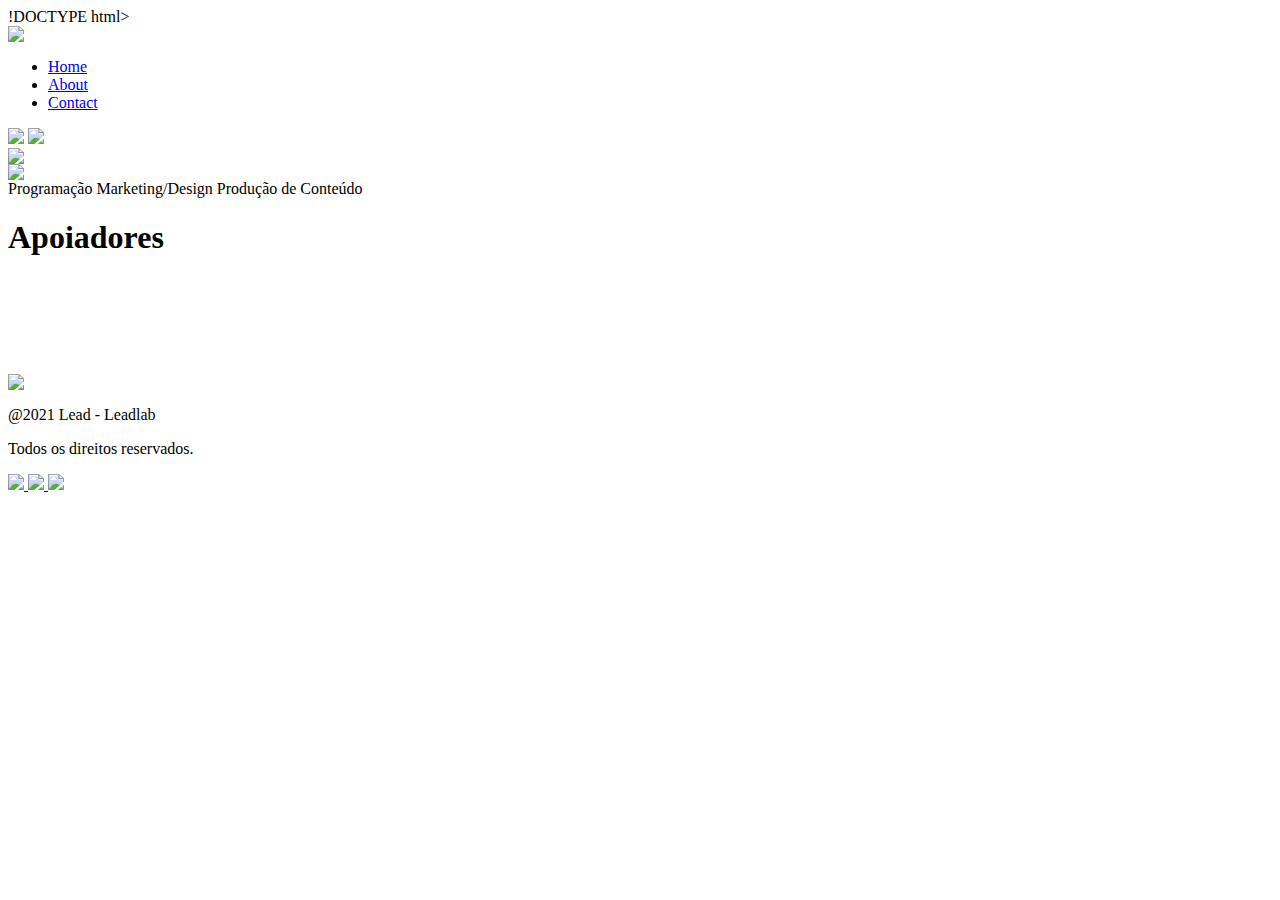
==== index.html @ a6ea8bde "Create index.html" ====
!DOCTYPE html>
<html>
<head>
	<meta charset="utf-8">
	<title>Lead Lab</title>
	<link rel="stylesheet" type="text/css" href="src/css/style.css">

</head>
<body>

<!--NAVBAR-->

	<header id="header">
		<nav>
			<img class="logo" src="images/lead.logo.jpg">
			<ul class="navigation">
				<li><a href="#">Home</a></li>
				<li><a href="#">About</a></li>
				<li><a href="#">Contact</a></li>
			</ul>
		</nav>
	</header>
<!--/NAVBAR-->

<!--SLIDESHOW APRESENTAÇÃO-->

	<section class="Banner">
		<div class="slider" >
			<div class="conteudoslider">
				<img class="Sbg" src="images/background.png">
				<img class="Slogo" src="images/09.png">
			</div>
			

			<div class="conteudoslider">
				<img class="Sbg" src="images/slide2.jpg">
			</div>

			<div class="conteudoslider">
				<img class="Sbg" src="images/slide3.jpg">
			</div>


		</div>
	</section>


<!--/SLIDESHOW APRESENTAÇÃO-->

<!--BOTOES-->
	
		<section class="botao">
			<a id="btn-Programacao">Programação</a>
			<a id="btn-Marketing">Marketing/Design</a>
			<a id="btn-Producao">Produção de Conteúdo</a>
		</section>

		<section class="texto">
			<h1 id="title-botton"></h1>
			<p id="subtitle-botton"></p>
		</section>


<!-- SLIDESHOW GRUPOS-->

		<div class="imge" id="imge"></div>

<!-- /SLIDESHOW GRUPOS-->

<!--/BOTOES-->

<!-- APOIADORES -->
	<section class="texto" > <h1>Apoiadores</h1></section>
		<div class="conatainer">
			<div class="servicebox">
				<div class="icon">
					<img class="leadlogo2" src="images/09.png" alt="">
				</div>
				<div class="content">
					<p><a href="https://www.instagram.com/lead.atheneu/" target="_blank" ><img class="instagram2" src="images/instagram.png" alt=""></a></p>
				</div>
			</div>

			<div class="servicebox">
				<div class="icon" >
					<img class="alura2" src="images/alura.png" alt="">
				</div>
				<div class="content">
					<p><a href="https://www.instagram.com/aluraonline/" target="_blank"><img class="instagram2" src="images/instagram.png" alt=""></a></p>
				</div>
			</div>

			<div class="servicebox">
				<div class="icon">
					<img class="luiza2" src="images/luizalab.png" alt="">
				</div>
				<div class="content">
					
					<p><a href="https://www.instagram.com/luizalabs/" target="_blank"><img class="instagram2" src="images/instagram.png" alt=""></a></p>
				</div>
			</div>
		</div>
<!--/APOIADORES-->


<!--RODAPE-->
	<footer>
		<div class="rodape">
			<a href=" https://www.instagram.com/lead.atheneu/" target="_blank">
				<img class="leadlogo" src="images/09.png">
			</a>
			<p>@2021 Lead - Leadlab </p>
			<P>Todos os direitos reservados.</P>
		</div>


		<div class="aluradiv">

			<a href="https://www.maisatheneu.com.br/" target="_blank">
				<img class="atheneulogo" src="images/atheneulogo.png">
			</a>
			
			<a href=" https://www.alura.com.br/" target="_blank">
				<img class="alura" src="images/alura.png">
			</a>

			<a href=" https://medium.com/luizalabs" target="_blank">
				<img class="luiza" src="images/luizalab.png">
			</a>


		</div>
	</footer>
<!--/RODAPE-->

<!--JAVASCRIPT-->

  <script src="src/js/main.js"></script>
  <script src="src/js/eventsBottons.js"></script>

 <!--/JAVASCRIPT-->

</body>
</html>
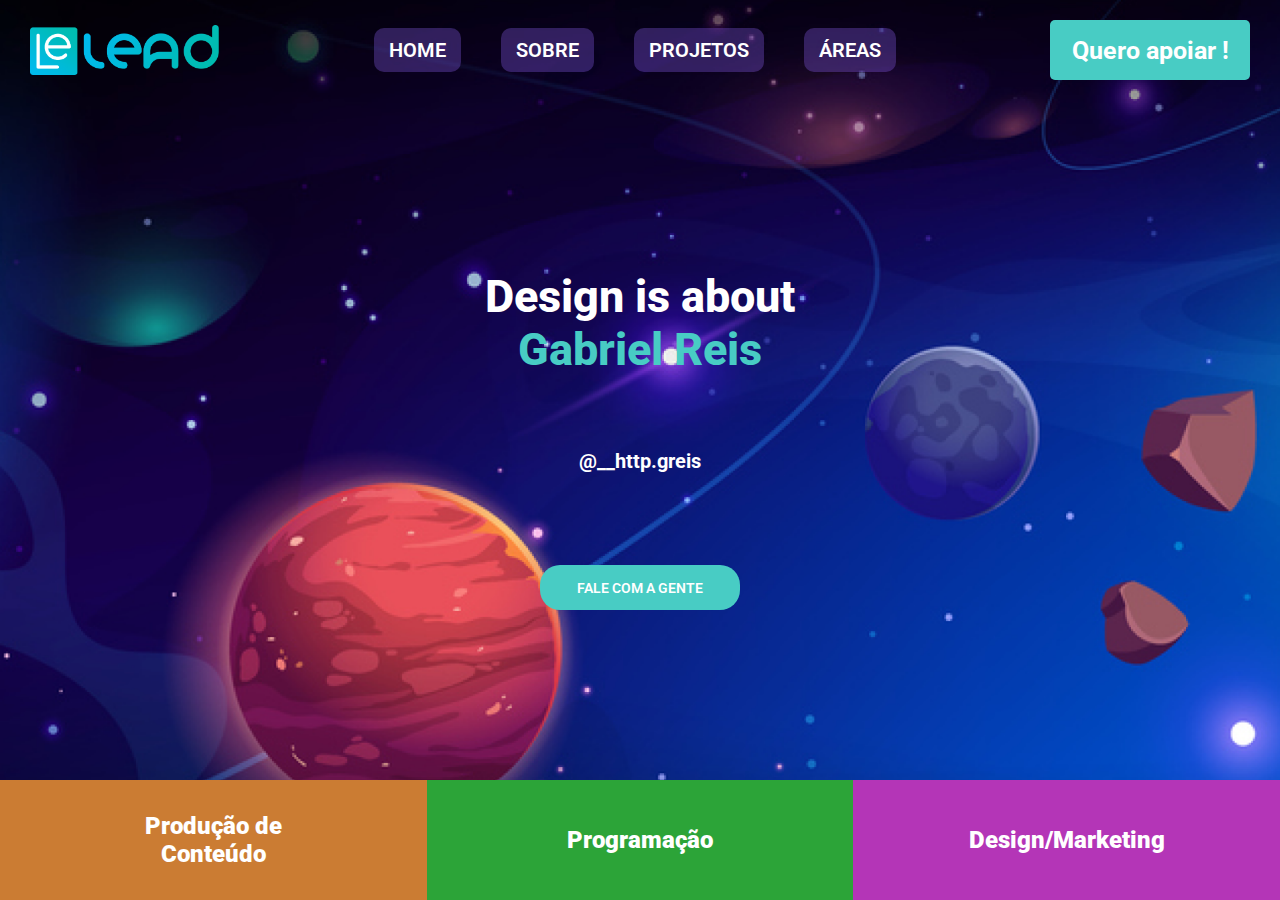
==== commit f4037dd2: "Add files via upload" ====
--- a/index.html
+++ b/index.html
@@ -1,144 +1,83 @@
-!DOCTYPE html>
-<html>
+<!DOCTYPE html>
+<html lang="PT-BR">
 <head>
-	<meta charset="utf-8">
-	<title>Lead Lab</title>
-	<link rel="stylesheet" type="text/css" href="src/css/style.css">
+    <meta charset="UTF-8">
+    <meta http-equiv="X-UA-Compatible" content="IE=edge">
+    <meta name="viewport" content="width=device-width, initial-scale=1.0">
+    <title>Lead Space</title>
+
+    <!-- CSS -->
+    <link rel="stylesheet" href="./style.css">
+
+    <!-- FONTS -->
+    <link rel="preconnect" href="https://fonts.googleapis.com">
+    <link rel="preconnect" href="https://fonts.gstatic.com" crossorigin>
+    <link href="https://fonts.googleapis.com/css2?family=Montserrat:ital,wght@0,100;0,200;0,300;0,400;0,500;0,600;0,700;0,800;0,900;1,100;1,200;1,300;1,400;1,500;1,600;1,700;1,800;1,900&family=Roboto:ital,wght@0,100;0,300;0,400;0,500;0,700;0,900;1,100;1,300;1,400;1,500;1,700;1,900&display=swap" rel="stylesheet">
+
+    <!-- SCRIPT -->
+    <script defer src="./script.js"></script>
 
 </head>
 <body>
 
-<!--NAVBAR-->
+    <div class="bg">
+        <header>
+            <a href="">
+                <img class="logo" src="./assets/logo.png" alt="logo lead">
+            </a>
+    
+            <nav class="menu">
+                <ul>
+                    <li>
+                        <a href="/">Home</a>
+                    </li>
+                    <li>
+                        <a href="/sobre">Sobre</a>
+                    </li>
+                    <li>
+                        <a href="/projects">projetos</a>
+                    </li>                
+                    <li>
+                        <a href="/areas">Áreas</a>
+                    </li>
+                </ul>
+            </nav>
+    
+            <button>Quero apoiar !</button>
+        </header>
+   
+        <div class="banner">
+            <div data-id="sliders" class="slider">
+                <div class="slidearea">
+                    <h1>Design is about<br><span>Gabriel Reis</span></h1>
+                    <h2>@__http.greis</h2>
+                    <a href="">FALE COM A GENTE</a>
+                </div>
 
-	<header id="header">
-		<nav>
-			<img class="logo" src="images/lead.logo.jpg">
-			<ul class="navigation">
-				<li><a href="#">Home</a></li>
-				<li><a href="#">About</a></li>
-				<li><a href="#">Contact</a></li>
-			</ul>
-		</nav>
-	</header>
-<!--/NAVBAR-->
+                <div class="slidearea">
+                    <h1>Design is about<br><span>Gabriel Reis</span></h1>
+                    <h2>Gabriel Reis</h2>
+                    <a href="">FALE COM A GENTE</a>
+                </div>
 
-<!--SLIDESHOW APRESENTAÇÃO-->
+                <div class="slidearea">
+                    <h1>Design is about<br><span>Gabriel Reis</span></h1>
+                    <h2>Call us +55 79 9 98516120</h2>
+                    <a href="">FALE COM A GENTE</a>
+                </div>
+            </div>
+        </div>
 
-	<section class="Banner">
-		<div class="slider" >
-			<div class="conteudoslider">
-				<img class="Sbg" src="images/background.png">
-				<img class="Slogo" src="images/09.png">
-			</div>
-			
-
-			<div class="conteudoslider">
-				<img class="Sbg" src="images/slide2.jpg">
-			</div>
-
-			<div class="conteudoslider">
-				<img class="Sbg" src="images/slide3.jpg">
-			</div>
+        <div class="areas">
+            <ul>
+                <li class="prod"><a href="">Produção de Conteúdo</a></li>
+                <li class="prog"><a href="">Programação</a></li>
+                <li class="mkt"><a href="">Design/Marketing</a></li>
+            </ul>
+        </div>
+    </div>
 
 
-		</div>
-	</section>
-
-
-<!--/SLIDESHOW APRESENTAÇÃO-->
-
-<!--BOTOES-->
-	
-		<section class="botao">
-			<a id="btn-Programacao">Programação</a>
-			<a id="btn-Marketing">Marketing/Design</a>
-			<a id="btn-Producao">Produção de Conteúdo</a>
-		</section>
-
-		<section class="texto">
-			<h1 id="title-botton"></h1>
-			<p id="subtitle-botton"></p>
-		</section>
-
-
-<!-- SLIDESHOW GRUPOS-->
-
-		<div class="imge" id="imge"></div>
-
-<!-- /SLIDESHOW GRUPOS-->
-
-<!--/BOTOES-->
-
-<!-- APOIADORES -->
-	<section class="texto" > <h1>Apoiadores</h1></section>
-		<div class="conatainer">
-			<div class="servicebox">
-				<div class="icon">
-					<img class="leadlogo2" src="images/09.png" alt="">
-				</div>
-				<div class="content">
-					<p><a href="https://www.instagram.com/lead.atheneu/" target="_blank" ><img class="instagram2" src="images/instagram.png" alt=""></a></p>
-				</div>
-			</div>
-
-			<div class="servicebox">
-				<div class="icon" >
-					<img class="alura2" src="images/alura.png" alt="">
-				</div>
-				<div class="content">
-					<p><a href="https://www.instagram.com/aluraonline/" target="_blank"><img class="instagram2" src="images/instagram.png" alt=""></a></p>
-				</div>
-			</div>
-
-			<div class="servicebox">
-				<div class="icon">
-					<img class="luiza2" src="images/luizalab.png" alt="">
-				</div>
-				<div class="content">
-					
-					<p><a href="https://www.instagram.com/luizalabs/" target="_blank"><img class="instagram2" src="images/instagram.png" alt=""></a></p>
-				</div>
-			</div>
-		</div>
-<!--/APOIADORES-->
-
-
-<!--RODAPE-->
-	<footer>
-		<div class="rodape">
-			<a href=" https://www.instagram.com/lead.atheneu/" target="_blank">
-				<img class="leadlogo" src="images/09.png">
-			</a>
-			<p>@2021 Lead - Leadlab </p>
-			<P>Todos os direitos reservados.</P>
-		</div>
-
-
-		<div class="aluradiv">
-
-			<a href="https://www.maisatheneu.com.br/" target="_blank">
-				<img class="atheneulogo" src="images/atheneulogo.png">
-			</a>
-			
-			<a href=" https://www.alura.com.br/" target="_blank">
-				<img class="alura" src="images/alura.png">
-			</a>
-
-			<a href=" https://medium.com/luizalabs" target="_blank">
-				<img class="luiza" src="images/luizalab.png">
-			</a>
-
-
-		</div>
-	</footer>
-<!--/RODAPE-->
-
-<!--JAVASCRIPT-->
-
-  <script src="src/js/main.js"></script>
-  <script src="src/js/eventsBottons.js"></script>
-
- <!--/JAVASCRIPT-->
 
 </body>
-</html>
+</html>--- a/style.css
+++ b/style.css
@@ -0,0 +1,295 @@
+/* Global */
+* {
+    margin: 0;
+    border: 0;
+    padding: 0;
+    box-sizing: border-box;
+}
+
+body, input, textarea, button {
+    font-family: 'Roboto', sans-serif;
+    overflow-x: hidden;
+}
+
+a {
+    display: block;
+    text-decoration: none;
+}
+
+/* --------------------------------------- */
+
+
+/* -- Body -- */
+
+#container {
+    max-width: 1440px;
+}
+
+
+.bg {
+    width: 100vw;
+    height: 100vh;
+    background: url("assets/bg.png");
+    background-position: top;
+    background-size: cover;
+}
+
+/* --------------------------------------- */
+
+
+/* -- Header -- */
+
+header {
+    width: 100vw;
+    height: 100px;
+
+    display: flex;
+    justify-content: space-between;
+
+    align-items: center;
+}
+
+header > a {
+    width: 189px;
+    height: 50px;
+
+    margin-left: 30px;
+
+}
+
+header >  a img{
+    width: 100%;
+    height: 100%;
+}
+
+nav.menu {
+    flex: 2;
+    display: flex;
+    justify-content: center;
+
+    margin: 0 15px;
+}
+
+nav.menu ul {
+    list-style: none;
+
+    display: flex;
+
+    gap: 40px;
+}
+
+nav.menu ul li {
+    background-color: rgba(148, 102, 255, .3);
+
+    border-radius: 10px;
+    transition: 0.3s;
+}
+nav.menu ul li:hover {
+    background-color: rgba(135, 87, 248, 0.8);
+}
+
+nav.menu ul li a {
+    font-size: 20px;
+    font-weight: 600;
+
+    text-transform: uppercase;
+    padding: 10px 15px;
+
+    color: #fff;
+
+}
+
+header button {
+    width: 200px;
+    height: 60px;
+
+    cursor: pointer;
+
+    margin-right: 30px;
+
+    font-size: 25px;
+    font-weight: 700;
+
+    color: #fff;
+    background-color: #48CCC4;
+
+    border-radius: 5px;
+
+    transition: 0.25s;
+}
+
+header button:hover {
+    filter: brightness(1.11);
+}
+
+/* --------------------------------------- */
+
+
+
+/* -- SLIDER -- */
+
+.banner {
+    height: calc(100vh - 220px);
+
+    display: flex;
+    align-items: center;
+}
+
+.banner .slider {
+    height: 100%;
+
+    display: flex;
+    align-items: center;
+
+    width: 8000px;
+
+    margin-left: 0; /* Movimenta o Slider */
+
+    transition: all 0.4s ease-out;
+
+}
+
+.banner .slidearea {
+    display: flex;
+    flex-direction: column;
+
+    align-items: center;
+    justify-content: space-between;
+    
+    
+    height: 50%;
+    width: 100vw;
+
+    color: #fff;
+}
+
+    /* Slider Textos */
+.banner .slidearea h1 {
+    text-align: center;
+
+    font-size: 45px;
+    font-weight: 800;
+    margin-bottom: 10px;
+}
+.banner .slidearea h1 span {
+    color: #48CCC4;
+}
+.banner .slidearea h2 {
+    font-size: 20px;
+    margin-bottom: 30px;
+
+    color: #ffffff;
+}
+.banner .slidearea a {
+    height: 45px;
+    width: 200px;
+
+    padding: 20px 0;
+
+    line-height: 0;
+
+    display: flex;
+    align-items: center;
+    justify-content: center;
+
+    background-color: #48CCC4;
+    color: #fff;
+    font-size: 14px;
+    font-weight: 600;
+
+    border-radius: 20px;
+}
+.banner .slidearea a:hover {
+    filter: brightness(.9);
+}
+
+/* --------------------------------------- */
+
+
+
+/* -- AREAS -- */
+
+.areas {
+    height: 120px;
+}
+
+.areas ul {
+    height: inherit;
+    display: flex;
+
+    list-style: none;
+}
+
+.areas ul li {
+    height: inherit;
+
+    flex: 1;
+
+    background-color: red;
+
+    display: flex;
+    align-items: center;
+    justify-content: center;
+}
+
+.areas ul li a {
+    width: 50%;
+    height: 100%;
+
+    display: flex;
+    align-items: center;
+    justify-content: center;
+
+    color: #fff;
+    text-align: center;
+    font-size: 24px;
+    font-weight: 900;
+} 
+
+.areas ul li a:hover {
+    cursor: pointer;
+    filter: brightness(0.9);
+}
+.areas .prod {
+    background: #CB7C33;
+}
+
+.areas .prog {
+    background: #2CA438;
+}
+
+.areas .mkt {
+    background: #B435B7;
+}
+
+/* --------------------------------------- */
+
+/* Slider pointers */
+.banner .slider-pointers {
+    width: 100%;
+
+    display: flex;
+    justify-content: center;
+    align-items: center;
+    gap: 5px;
+
+    position: absolute;
+    bottom: 150px;
+}
+
+.banner .pointer {
+    width: 15px;
+    height: 15px;
+
+    border-radius: 10px;
+
+    border: 2.5px solid #48CCC4;
+
+    cursor: pointer;
+}
+.banner .pointer:hover {
+    filter: brightness(.85);
+}
+.banner .pointer.active {
+    background-color: #48CCC4;
+}